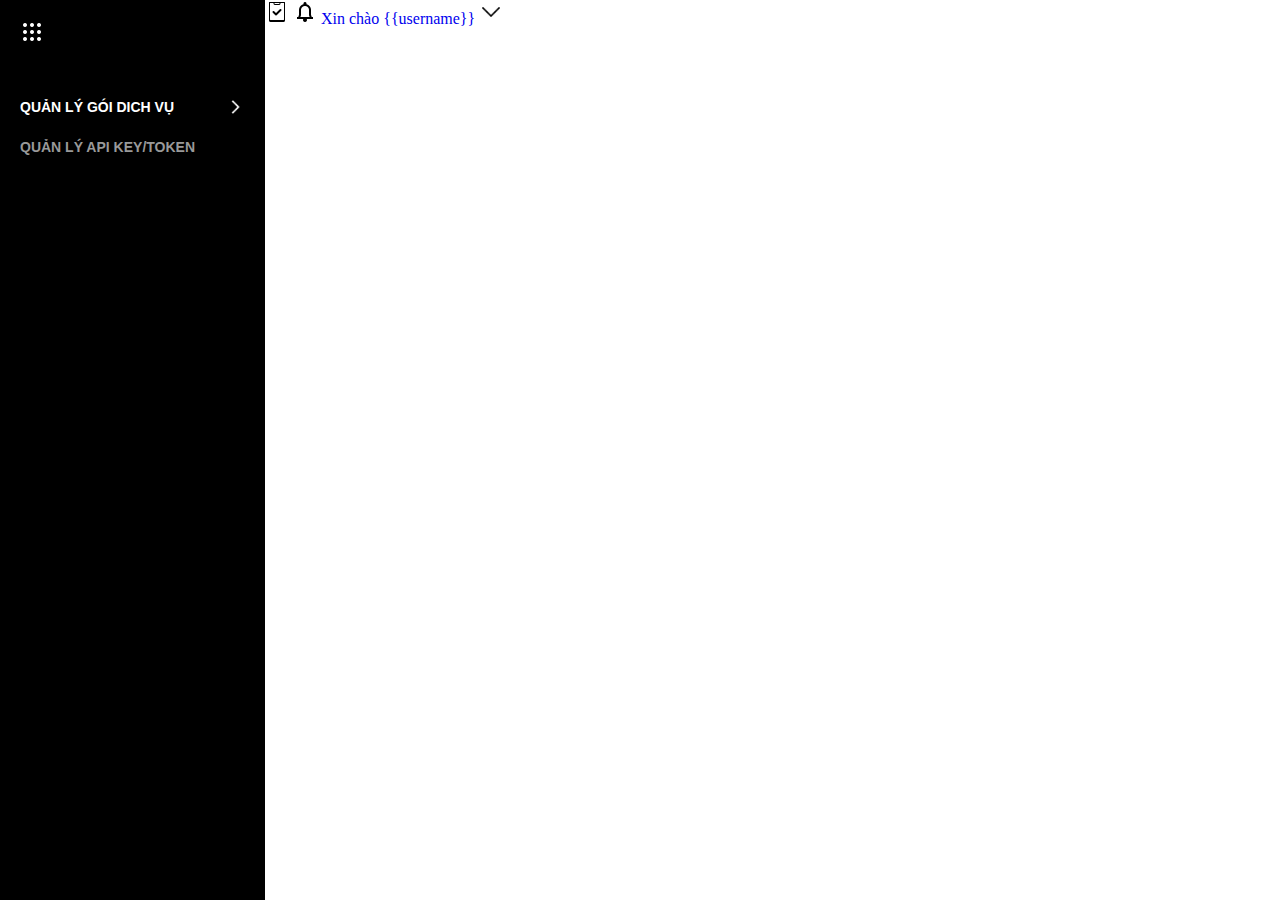
==== index.html @ 907a97c2 "first commit" ====
<!DOCTYPE html>
<html lang="en">
<head>
    <meta charset="UTF-8">
    <meta name="viewport" content="width=device-width, initial-scale=1.0">
    <title>Document</title>
    <link rel="stylesheet" href="/assets/reset.css">
    <link rel="stylesheet" href="/assets/styles.css">
</head>
<body>
    <main>
        <nav class="navbar">
            <a href="#!">
                <img src="./image/menu-icon.png" alt="">
            </a>
            <div class="features">
                <div class="feature-1">
                    <a href="#!">QUẢN LÝ GÓI DICH VỤ</a>
                    <img src="./image/right-icon.png" alt="">
                </div>
                <div class="feature-2">
                    <a href="#!">QUẢN LÝ API KEY/TOKEN</a>
                </div>
            </div>
        </nav>
        <div class="content">
            <div class="action">
                <a href="#!">
                    <img src="./image/task-icon.png" alt="">
                </a>
                <a href="#!">
                    <img src="./image/bell-icon.png" alt="">
                </a>
                <a href="#!">
                    <span>Xin chào {{username}}</span>
                    <img src="./image/down-icon.png" alt="">
                </a>
            </div>
        </div>
    </main>
</body>
</html>
---- assets/styles.css ----
* {
    box-sizing: border-box;
}

a {
    text-decoration: none;
    line-height: 0;
}

html, body{
    scroll-behavior: smooth;
}

html {
    font-size: 62.5%;
}

body {
    font-size: 1.6rem;
}

main{
display: flex;
}

/* Navigation-Bar */
.navbar{
    width: 265px;
    height: 100vh;
    background-color: #000;
    padding: 20px;
}

/* Feature */
.features{
    margin-top: 50px;
}

.features a{
    font-size: 1.4rem;
    font-family: 'Roboto', sans-serif;
    font-weight: bold;
    display: block;
}

.feature-1, .feature-2{
    display: flex;
    justify-content: space-between;
    align-items: center;
    margin-top: 30px;
}

.feature-1 a{
    color: #fff;
}

.feature-1 img{
    width: 20px;
    height: 20px;
}

.feature-2 a{
    color: #999;
}

/* Action */
.action{
    float: left;
}

.action img{
    height: 24px;
    width: 24px;
}
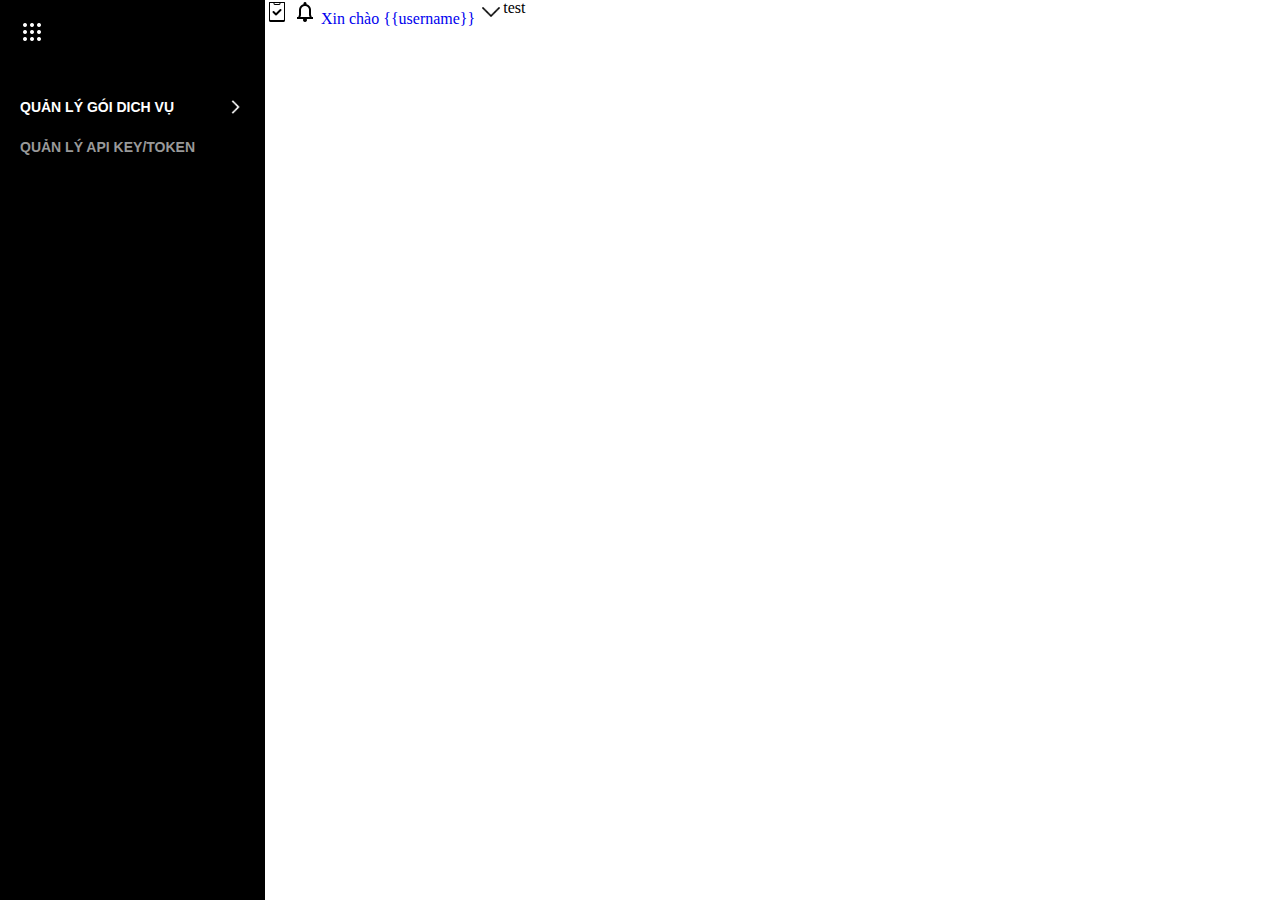
==== commit b616c034: "test" ====
--- a/index.html
+++ b/index.html
@@ -37,6 +37,7 @@
                 </a>
             </div>
         </div>
+        <p>test</p>
     </main>
 </body>
 </html>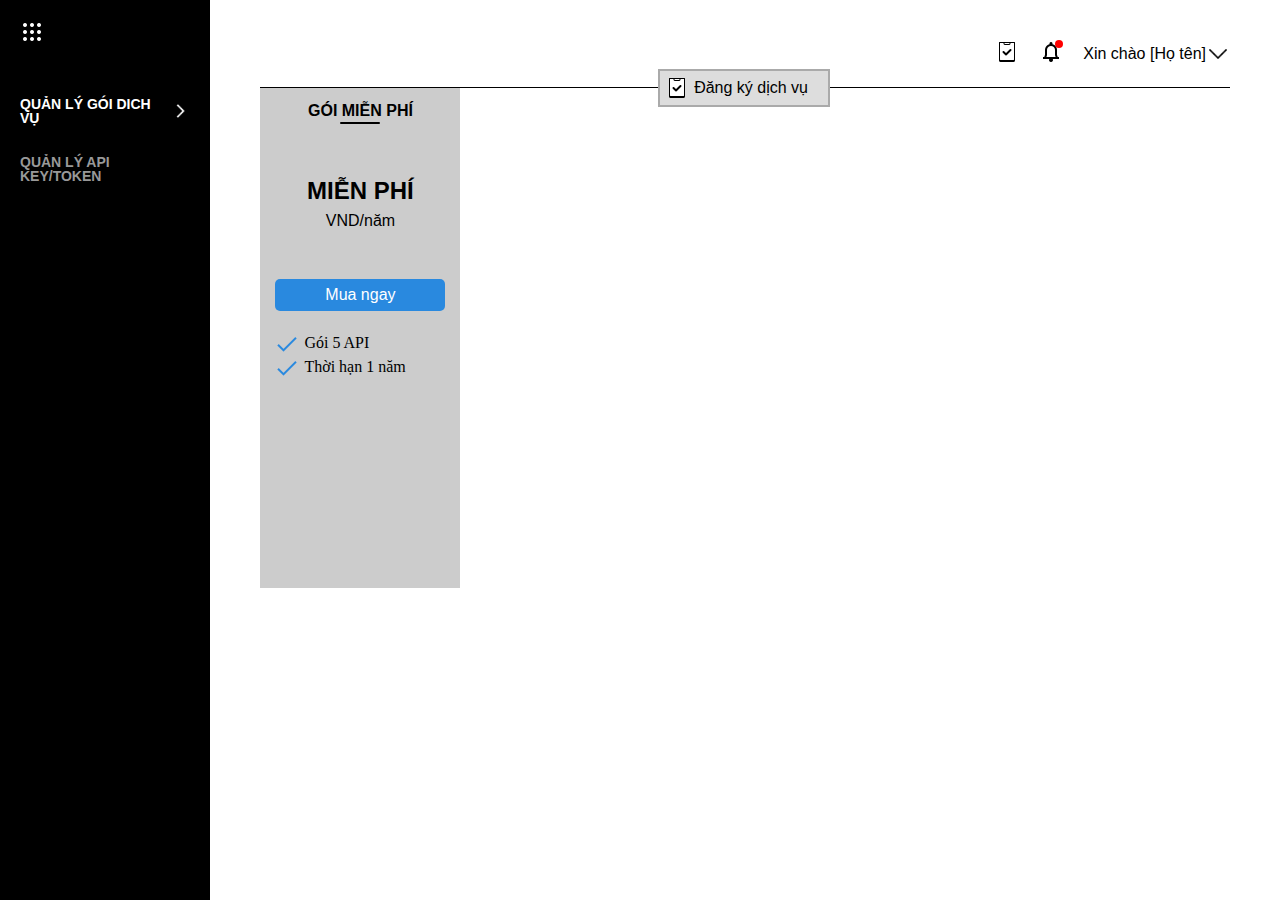
==== commit 9f5d63dc: "new commit" ====
--- a/index.html
+++ b/index.html
@@ -4,8 +4,8 @@
     <meta charset="UTF-8">
     <meta name="viewport" content="width=device-width, initial-scale=1.0">
     <title>Document</title>
-    <link rel="stylesheet" href="/assets/reset.css">
-    <link rel="stylesheet" href="/assets/styles.css">
+    <link rel="stylesheet" href="./assets/reset.css">
+    <link rel="stylesheet" href="./assets/styles.css">
 </head>
 <body>
     <main>
@@ -24,20 +24,39 @@
             </div>
         </nav>
         <div class="content">
-            <div class="action">
-                <a href="#!">
+            <div class="tool">
+                <div class="action">
+                    <a href="#!" class="task">
+                        <img src="./image/task-icon.png" alt="">
+                    </a>
+                    <a href="#!" class="bell">
+                        <img src="./image/bell-icon.png" alt="">
+                    </a>
+                    <a href="#!" class="user">
+                        <span>Xin chào [Họ tên]</span>
+                        <img src="./image/down-icon.png" alt="">
+                    </a>
+                </div>
+                <a href="#!" class="btn-cta">
                     <img src="./image/task-icon.png" alt="">
-                </a>
-                <a href="#!">
-                    <img src="./image/bell-icon.png" alt="">
-                </a>
-                <a href="#!">
-                    <span>Xin chào {{username}}</span>
-                    <img src="./image/down-icon.png" alt="">
+                    <span>Đăng ký dịch vụ</span>
                 </a>
             </div>
+            <div class="item">
+                <p class="title">GÓI MIỄN PHÍ</p>
+                <p class="price">MIỄN PHÍ</p>
+                <p class="currency">VND/năm</p>
+                <a href="#!">Mua ngay</a>
+                <div class="desc">
+                    <img src="./image/check-icon.png" alt="">
+                    <p>Gói 5 API</p>
+                </div>
+                <div class="desc">
+                    <img src="./image/check-icon.png" alt="">
+                    <p>Thời hạn 1 năm</p>
+                </div>
+            </div>
         </div>
-        <p>test</p>
     </main>
 </body>
 </html>--- a/assets/styles.css
+++ b/assets/styles.css
@@ -4,7 +4,7 @@
 
 a {
     text-decoration: none;
-    line-height: 0;
+    color: #000;
 }
 
 html, body{
@@ -21,6 +21,11 @@
 
 main{
 display: flex;
+}
+
+.content{
+    width: 100%;
+    margin: 40px 50px 0;
 }
 
 /* Navigation-Bar */
@@ -64,11 +69,133 @@
 }
 
 /* Action */
+.tool{
+    display: flex;
+    justify-content: end;
+    padding-bottom: 20px;
+    border-bottom: 1px solid #000;
+    position: relative;
+}
+
 .action{
-    float: left;
+    display: flex;
+    justify-content: center;
+}
+
+.action a{
+    margin-left: 20px;
 }
 
 .action img{
     height: 24px;
     width: 24px;
+}
+
+.action .user{
+    display: flex;
+   align-items: center;
+}
+
+.action .bell{
+    position: relative;
+}
+
+.action .bell::after{
+    content: "";
+    width: 8px;
+    height: 8px;
+    background-color: red;
+    display: block;
+    position: absolute;
+    top: 0;
+    right: 0;
+    border-radius: 50%;
+}
+
+.action span{
+    font-family: sans-serif;
+}
+
+.btn-cta{
+    display: flex;
+    align-items: center;
+    gap: 5px;    
+    border: 2px solid #aaa;
+    padding: 5px 20px 5px 5px;
+    position: absolute;
+    bottom: -20px;
+    right: 400px;
+    background-color: #ddd;
+    color: #000;
+    font-family: sans-serif;
+}
+
+.btn-cta img{
+    width: 24px;
+    height: 24px;
+}
+
+/* Item */
+.item{
+    background-color: #ccc;
+    width: 200px;
+    height: 500px;
+    padding: 15px;
+}
+
+.item .title{
+    text-align: center;
+    font-family: sans-serif;
+    font-size: 1.6rem;
+    font-weight: 600;
+    position: relative;
+}
+
+.item .title::after{
+    content: "";
+    display: block;
+    width: 40px;
+    height: 2px;
+    background-color: #000;
+    position: absolute;
+    bottom: -5px;
+    left: 50%;
+    border-radius: 20px;
+    transform: translateX(-50%);
+}
+
+.item .price{
+    font-size: 2.4rem;
+    font-family: sans-serif;
+    font-weight: 600;
+    margin-top: 60px;
+    text-align: center;
+}
+
+.item .currency{
+    text-align: center;
+    margin-top: 10px;
+    font-family: sans-serif;
+}
+
+.item a{
+    display: block;
+    margin: 50px 0 20px;
+    padding: 8px;
+    background-color: #2989DF;
+    border-radius: 5px;
+    text-align: center;
+    color: #fff;
+    font-family: sans-serif;
+}
+
+.item img{
+    width: 24px;
+    height: 24px;
+}
+
+.item .desc{
+    display: flex;
+    align-items: center;
+    gap: 5px;
 }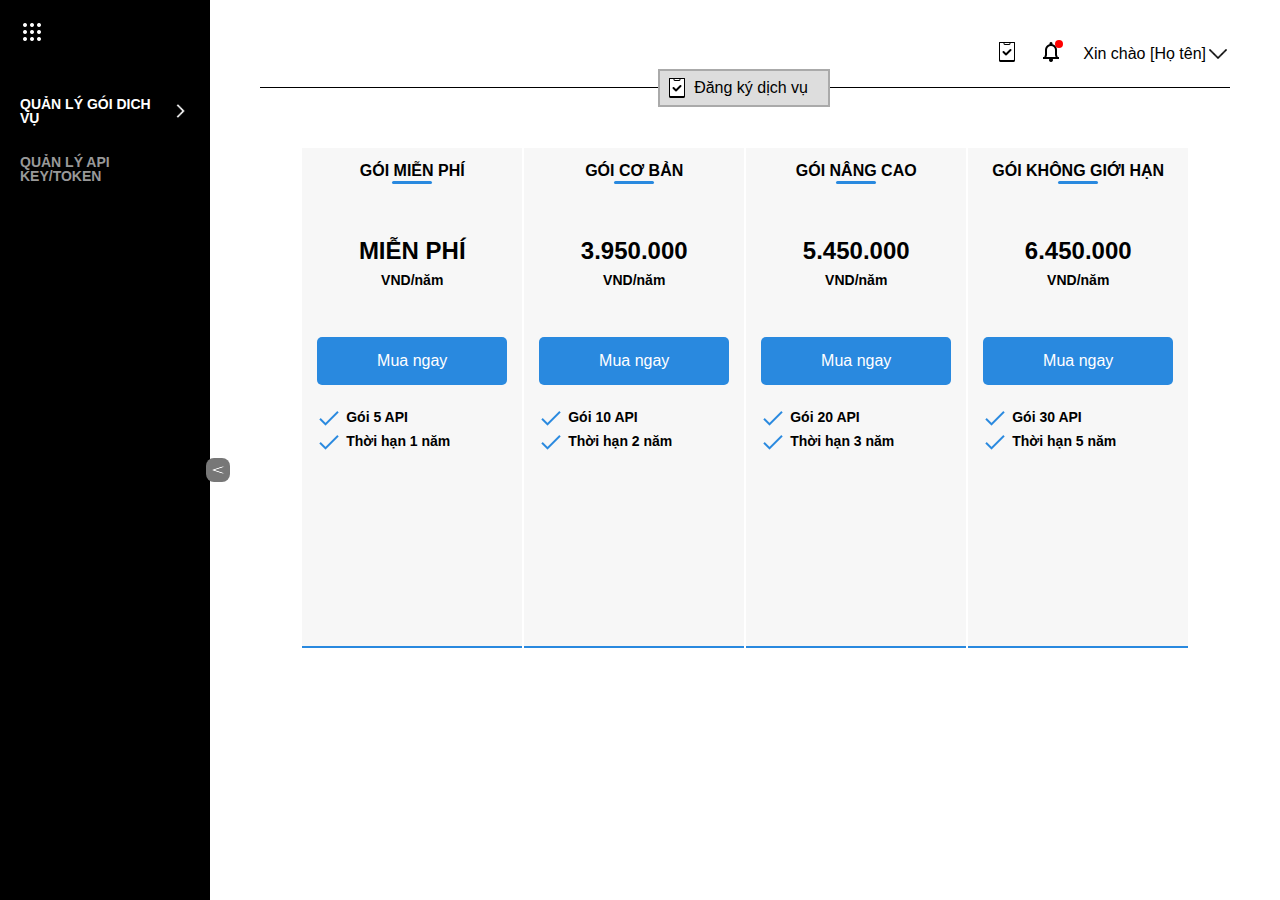
==== commit 083a07ff: "new commit" ====
--- a/index.html
+++ b/index.html
@@ -15,13 +15,16 @@
             </a>
             <div class="features">
                 <div class="feature-1">
-                    <a href="#!">QUẢN LÝ GÓI DICH VỤ</a>
+                    <a href="./quanlygoidichvu.html">QUẢN LÝ GÓI DICH VỤ</a>
                     <img src="./image/right-icon.png" alt="">
                 </div>
                 <div class="feature-2">
-                    <a href="#!">QUẢN LÝ API KEY/TOKEN</a>
+                    <a href="./quanlyapikeytoken.html">QUẢN LÝ API KEY/TOKEN</a>
                 </div>
             </div>
+            <a href="#!" class="left">
+                <img src="./image/left-icon.png" alt="">
+            </a>
         </nav>
         <div class="content">
             <div class="tool">
@@ -42,19 +45,71 @@
                     <span>Đăng ký dịch vụ</span>
                 </a>
             </div>
-            <div class="item">
-                <p class="title">GÓI MIỄN PHÍ</p>
-                <p class="price">MIỄN PHÍ</p>
-                <p class="currency">VND/năm</p>
-                <a href="#!">Mua ngay</a>
-                <div class="desc">
-                    <img src="./image/check-icon.png" alt="">
-                    <p>Gói 5 API</p>
+            <div class="body">
+                <!-- Item-1 -->
+                <div class="item">
+                    <p class="title">GÓI MIỄN PHÍ</p>
+                    <p class="price">MIỄN PHÍ</p>
+                    <p class="currency">VND/năm</p>
+                    <a href="./dangkymuahang.html">Mua ngay</a>
+                    <div class="desc">
+                        <img src="./image/check-icon.png" alt="">
+                        <p>Gói 5 API</p>
+                    </div>
+                    <div class="desc">
+                        <img src="./image/check-icon.png" alt="">
+                        <p>Thời hạn 1 năm</p>
+                    </div>
                 </div>
-                <div class="desc">
-                    <img src="./image/check-icon.png" alt="">
-                    <p>Thời hạn 1 năm</p>
+
+                <!-- Item-2 -->
+                <div class="item">
+                    <p class="title">GÓI CƠ BẢN</p>
+                    <p class="price">3.950.000</p>
+                    <p class="currency">VND/năm</p>
+                    <a href="./dangkymuahang.html">Mua ngay</a>
+                    <div class="desc">
+                        <img src="./image/check-icon.png" alt="">
+                        <p>Gói 10 API</p>
+                    </div>
+                    <div class="desc">
+                        <img src="./image/check-icon.png" alt="">
+                        <p>Thời hạn 2 năm</p>
+                    </div>
                 </div>
+
+                <!-- Item-3 -->
+                <div class="item">
+                    <p class="title">GÓI NÂNG CAO</p>
+                    <p class="price">5.450.000</p>
+                    <p class="currency">VND/năm</p>
+                    <a href="./dangkymuahang.html">Mua ngay</a>
+                    <div class="desc">
+                        <img src="./image/check-icon.png" alt="">
+                        <p>Gói 20 API</p>
+                    </div>
+                    <div class="desc">
+                        <img src="./image/check-icon.png" alt="">
+                        <p>Thời hạn 3 năm</p>
+                    </div>
+                </div>
+
+                <!-- Item-4 -->
+                <div class="item">
+                    <p class="title">GÓI KHÔNG GIỚI HẠN</p>
+                    <p class="price">6.450.000</p>
+                    <p class="currency">VND/năm</p>
+                    <a href="./dangkymuahang.html">Mua ngay</a>
+                    <div class="desc">
+                        <img src="./image/check-icon.png" alt="">
+                        <p>Gói 30 API</p>
+                    </div>
+                    <div class="desc">
+                        <img src="./image/check-icon.png" alt="">
+                        <p>Thời hạn 5 năm</p>
+                    </div>
+                </div>
+                
             </div>
         </div>
     </main>
--- a/assets/styles.css
+++ b/assets/styles.css
@@ -34,6 +34,22 @@
     height: 100vh;
     background-color: #000;
     padding: 20px;
+    position: relative;
+}
+
+.navbar .left{
+    padding: 8px 0;
+    position: absolute;
+    right: -20px;
+    top: 50%;
+}
+
+.navbar .left img{
+    width: 24px;
+    height: 24px;
+    padding: 8px 0;
+    background-color: #777;
+    border-radius: 8px;
 }
 
 /* Feature */
@@ -136,11 +152,29 @@
 }
 
 /* Item */
+.body{
+    display: flex;
+    justify-content: center;
+    align-items: center;
+    gap: 2px;
+    border-radius: 16px;
+    margin-top: 60px;
+}
+
 .item{
-    background-color: #ccc;
-    width: 200px;
+    background-color: #f7f7f7;
+    width: 220px;
     height: 500px;
     padding: 15px;
+    border-bottom: 2px solid #2989DF;
+    align-self: center;
+}
+
+.item:hover{
+    box-shadow: 0 4px 8px #0000001a;
+    transform: translateY(-4px);
+    box-shadow: 0 4px 8px #0000001a;
+    border-bottom: 2px solid #f3a825;
 }
 
 .item .title{
@@ -155,8 +189,8 @@
     content: "";
     display: block;
     width: 40px;
-    height: 2px;
-    background-color: #000;
+    height: 3px;
+    background-color: #2989DF;
     position: absolute;
     bottom: -5px;
     left: 50%;
@@ -164,6 +198,10 @@
     transform: translateX(-50%);
 }
 
+.item:hover .title::after{
+    background-color: #f3a825;
+}
+
 .item .price{
     font-size: 2.4rem;
     font-family: sans-serif;
@@ -181,7 +219,7 @@
 .item a{
     display: block;
     margin: 50px 0 20px;
-    padding: 8px;
+    padding: 16px;
     background-color: #2989DF;
     border-radius: 5px;
     text-align: center;
@@ -189,6 +227,10 @@
     font-family: sans-serif;
 }
 
+.item:hover a{
+    background-color: #f3a825;
+}
+
 .item img{
     width: 24px;
     height: 24px;
@@ -198,4 +240,10 @@
     display: flex;
     align-items: center;
     gap: 5px;
+}
+
+.item p{
+    font-size: 1.4rem;
+    font-weight: 600;
+    font-family: sans-serif;
 }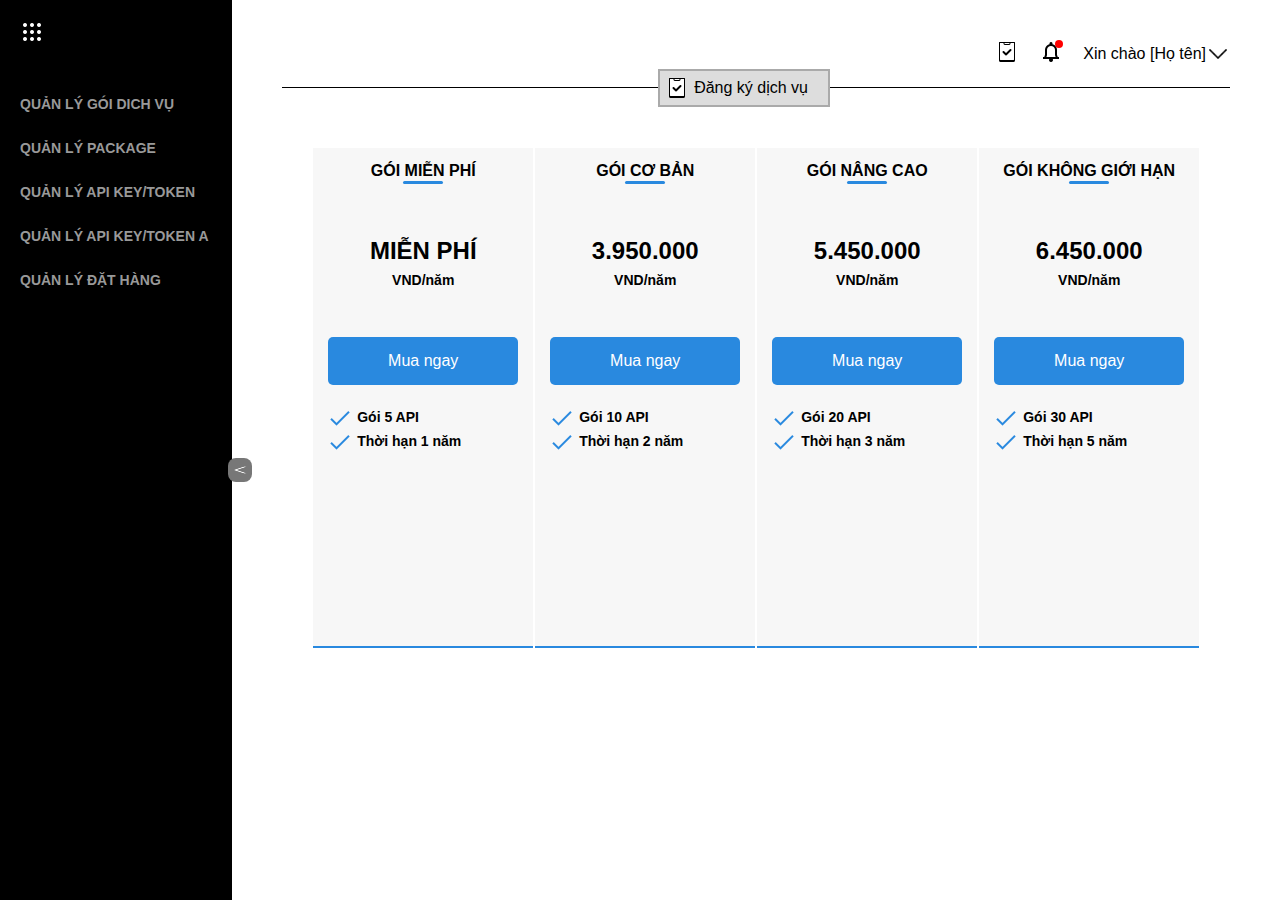
==== commit d87dc374: "new commit" ====
--- a/index.html
+++ b/index.html
@@ -16,10 +16,18 @@
             <div class="features">
                 <div class="feature-1">
                     <a href="./quanlygoidichvu.html">QUẢN LÝ GÓI DICH VỤ</a>
-                    <img src="./image/right-icon.png" alt="">
+                </div>
+                <div class="feature-4">
+                    <a href="./quanlypackage.html">QUẢN LÝ PACKAGE</a>
                 </div>
                 <div class="feature-2">
                     <a href="./quanlyapikeytoken.html">QUẢN LÝ API KEY/TOKEN</a>
+                </div>
+                <div class="feature-2-1">
+                    <a href="./quanlyapikeytokenadmin.html">QUẢN LÝ API KEY/TOKEN A</a>
+                </div>
+                <div class="feature-3">
+                    <a href="./quanlyapikeytoken.html">QUẢN LÝ ĐẶT HÀNG</a>
                 </div>
             </div>
             <a href="#!" class="left">
--- a/assets/styles.css
+++ b/assets/styles.css
@@ -30,7 +30,7 @@
 
 /* Navigation-Bar */
 .navbar{
-    width: 265px;
+    width: 300px;
     height: 100vh;
     background-color: #000;
     padding: 20px;
@@ -64,15 +64,11 @@
     display: block;
 }
 
-.feature-1, .feature-2{
+.feature-1, .feature-2,.feature-2-1, .feature-3, .feature-4{
     display: flex;
     justify-content: space-between;
     align-items: center;
     margin-top: 30px;
-}
-
-.feature-1 a{
-    color: #fff;
 }
 
 .feature-1 img{
@@ -80,7 +76,11 @@
     height: 20px;
 }
 
-.feature-2 a{
+.feature-1 a,
+.feature-2 a,
+.feature-2-1 a,
+.feature-3 a,
+.feature-4 a{
     color: #999;
 }
 
